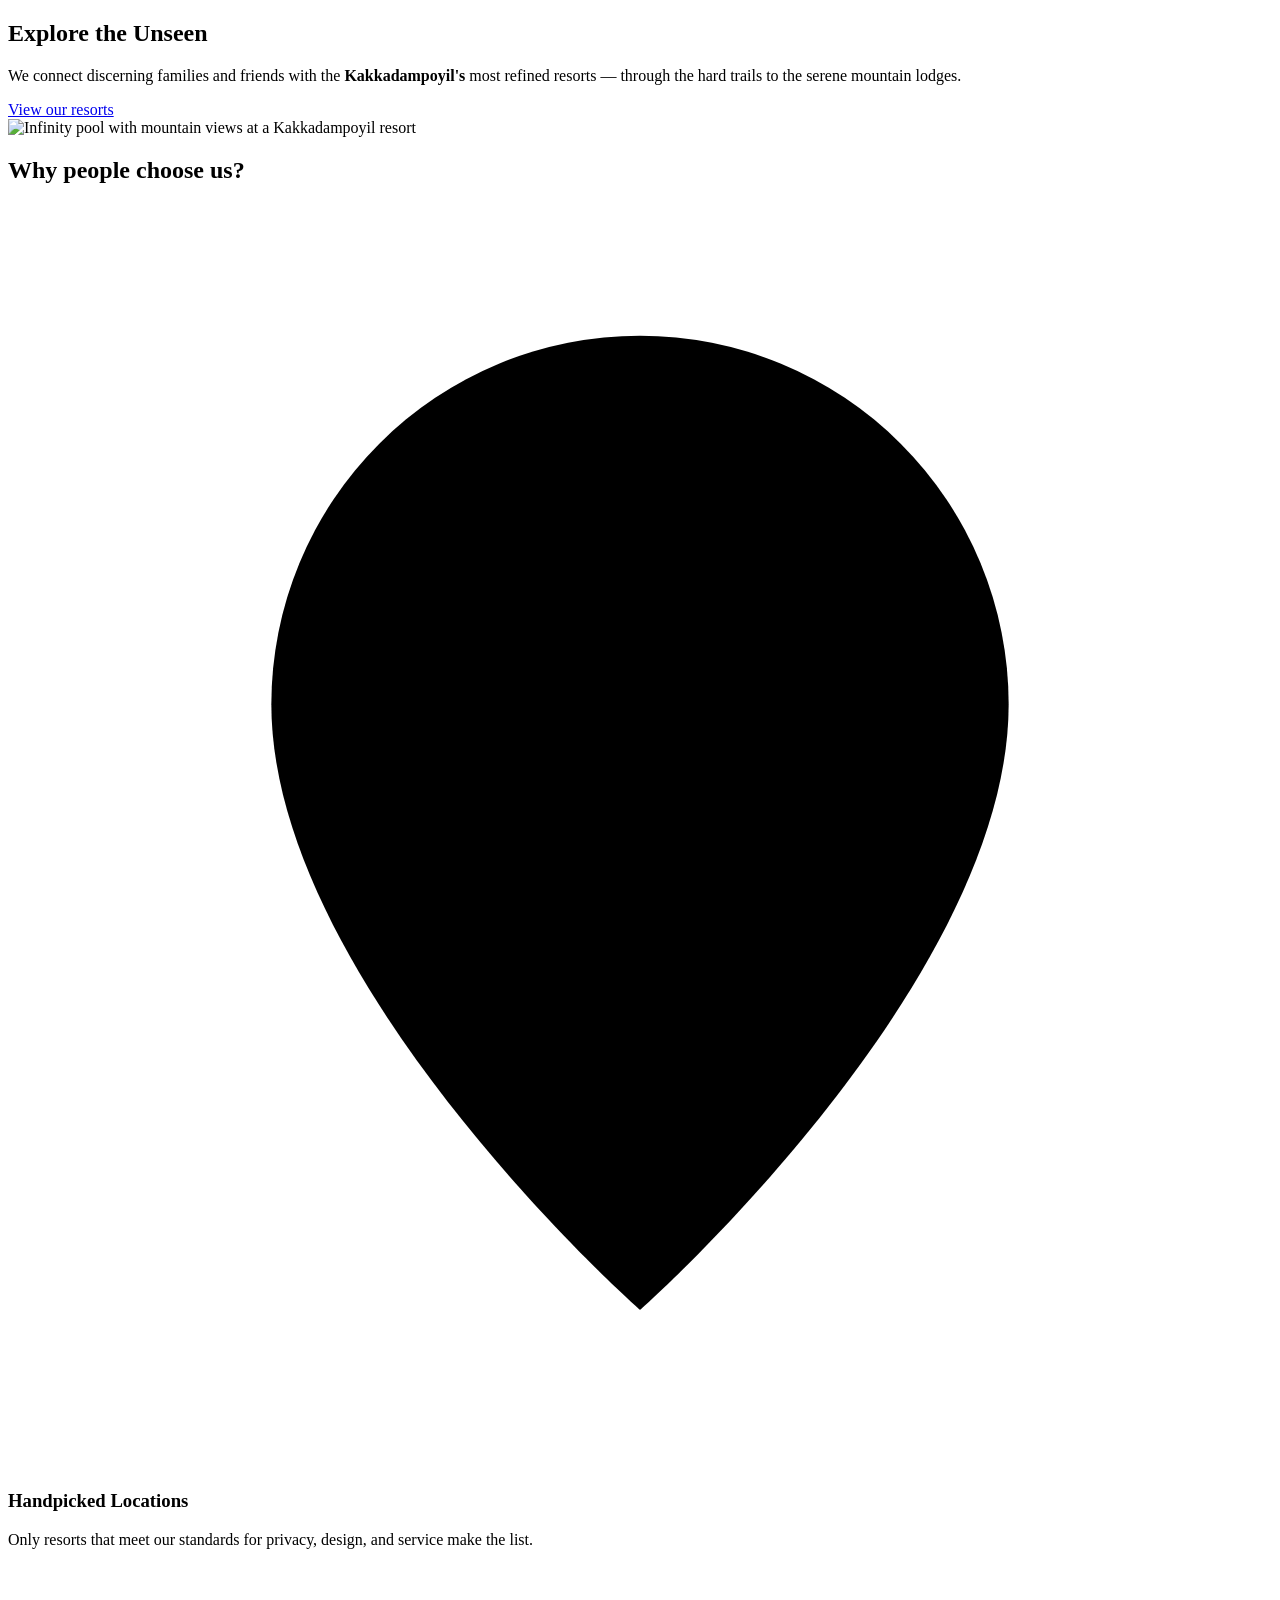
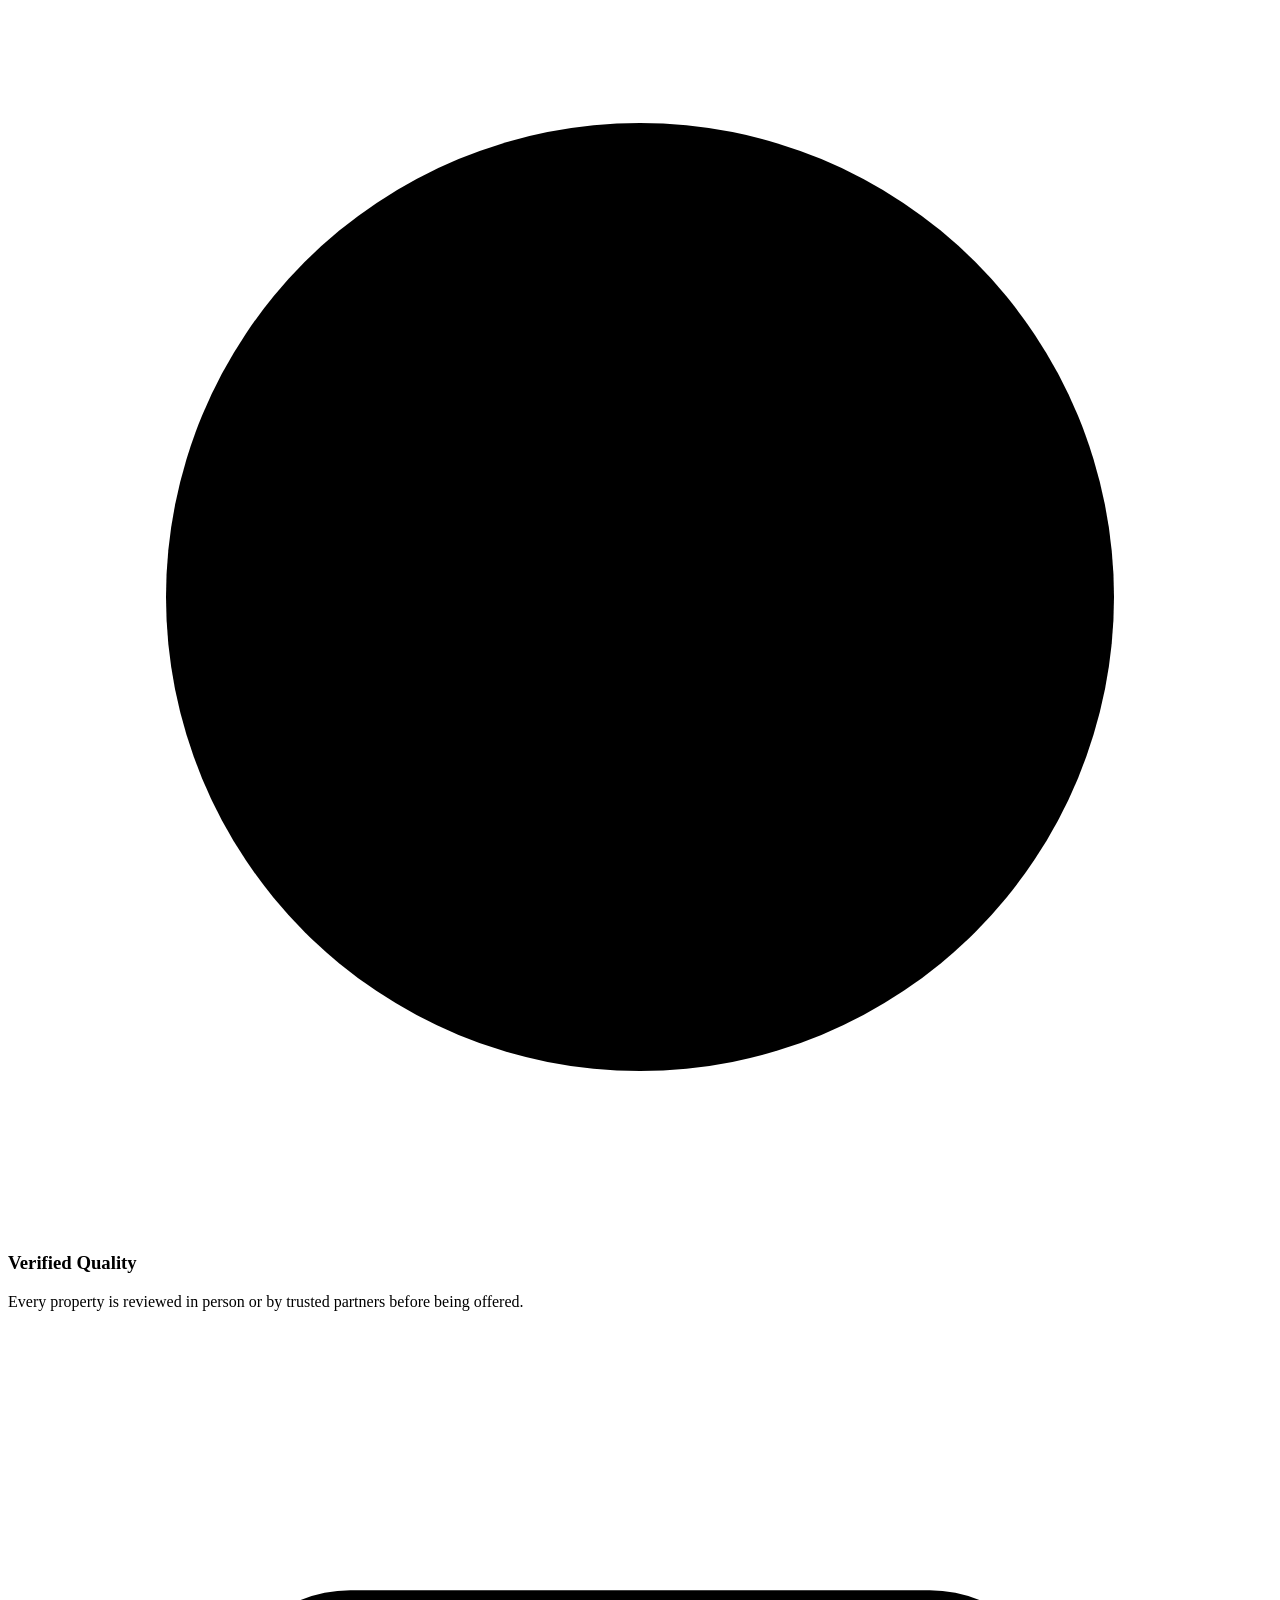
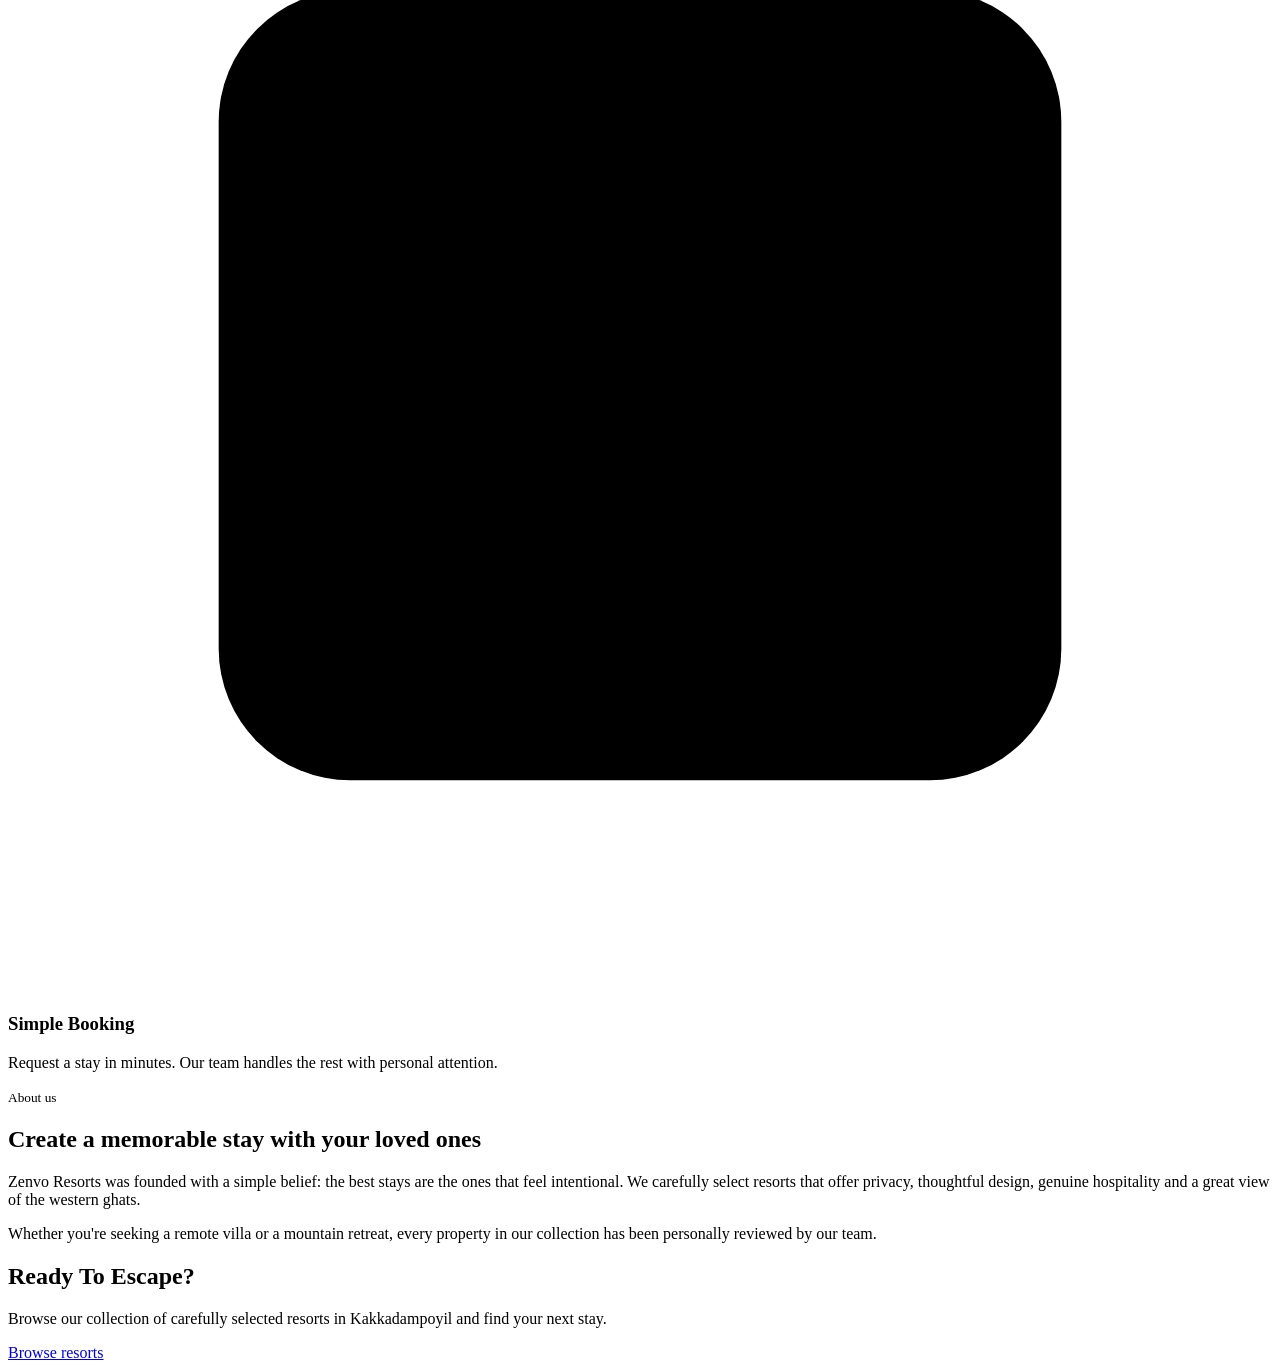
==== index.html @ cc033fbc "Add initial index.html for Zenvo Resorts website This HTML file serves as the main structure for the" ====
<!DOCTYPE html>
<html lang="en">
<head>
  <meta charset="UTF-8">
  <meta name="viewport" content="width=device-width, initial-scale=1">
  <title>Zenvo Resorts | Explore the Unseen in Kakkadampoyil</title>
  <meta name="description" content="Zenvo Resorts connects families and friends with Kakkadampoyil's most refined resorts, from remote villas to serene mountain lodges.">
  <link rel="stylesheet" href="css/base.css">
  <link rel="stylesheet" href="css/home.css">
</head>
<body>

  <div id="site-header"></div>

  <main>
    <!-- Hero -->
    <section class="hero">
      <div class="hero-inner">
        <div class="hero-text">
          <h1>Explore the Unseen</h1>
          <p>We connect discerning families and friends with the <strong>Kakkadampoyil's</strong> most refined resorts — through the hard trails to the serene mountain lodges.</p>
          <a class="btn btn-brown" href="resorts.html">View our resorts</a>
        </div>
        <div class="hero-media">
          <!-- Temporary local photo. Upload the original to Cloudflare as home-hero.jpg and set IMAGE_BASE_URL in js/config.js -->
          <img id="hero-img" src="images/home-hero.jpg" alt="Infinity pool with mountain views at a Kakkadampoyil resort" width="598" height="594">
        </div>
      </div>
    </section>

    <!-- Why people choose us -->
    <section class="why">
      <h2>Why people choose us?</h2>
      <div class="why-grid">
        <div>
          <div class="why-icon"><span><svg viewBox="0 0 24 24" aria-hidden="true"><path d="M12 21s-7-6.2-7-11.5A7 7 0 0 1 19 9.5C19 14.8 12 21 12 21z"/><circle cx="12" cy="9.5" r="2.5"/></svg></span></div>
          <h3>Handpicked Locations</h3>
          <p>Only resorts that meet our standards for privacy, design, and service make the list.</p>
        </div>
        <div>
          <div class="why-icon"><span><svg viewBox="0 0 24 24" aria-hidden="true"><circle cx="12" cy="12" r="9"/><path d="M8 12.5l2.7 2.7L16 9.8"/></svg></span></div>
          <h3>Verified Quality</h3>
          <p>Every property is reviewed in person or by trusted partners before being offered.</p>
        </div>
        <div>
          <div class="why-icon"><span><svg viewBox="0 0 24 24" aria-hidden="true"><rect x="4" y="5" width="16" height="15" rx="2.5"/><path d="M4 10h16M9 3v4M15 3v4"/></svg></span></div>
          <h3>Simple Booking</h3>
          <p>Request a stay in minutes. Our team handles the rest with personal attention.</p>
        </div>
      </div>
    </section>

    <!-- About us -->
    <section class="about" id="about">
      <div class="about-inner">
        <small>About us</small>
        <h2>Create a memorable stay with your loved ones</h2>
        <p>Zenvo Resorts was founded with a simple belief: the best stays are the ones that feel intentional. We carefully select resorts that offer privacy, thoughtful design, genuine hospitality and a great view of the western ghats.</p>
        <p>Whether you're seeking a remote villa or a mountain retreat, every property in our collection has been personally reviewed by our team.</p>
      </div>
    </section>

    <!-- Ready to escape -->
    <section class="escape">
      <h2>Ready To Escape?</h2>
      <p>Browse our collection of carefully selected resorts in Kakkadampoyil and find your next stay.</p>
      <a class="btn btn-light" href="resorts.html">Browse resorts</a>
    </section>
  </main>

  <div id="site-footer"></div>

  <script src="js/config.js"></script>
  <script src="js/navbar.js"></script>
  <script>
    /* Hero image: uses the Cloudflare link when IMAGE_BASE_URL is set, otherwise the local photo stays */
    (function () {
      var img = document.getElementById("hero-img");
      var base = window.ZENVO_CONFIG.IMAGE_BASE_URL;
      if (!base) return;
      img.onerror = function () { img.onerror = null; img.src = "images/home-hero.jpg"; };
      img.src = base + "home-hero.jpg";
    })();
  </script>
</body>
</html>
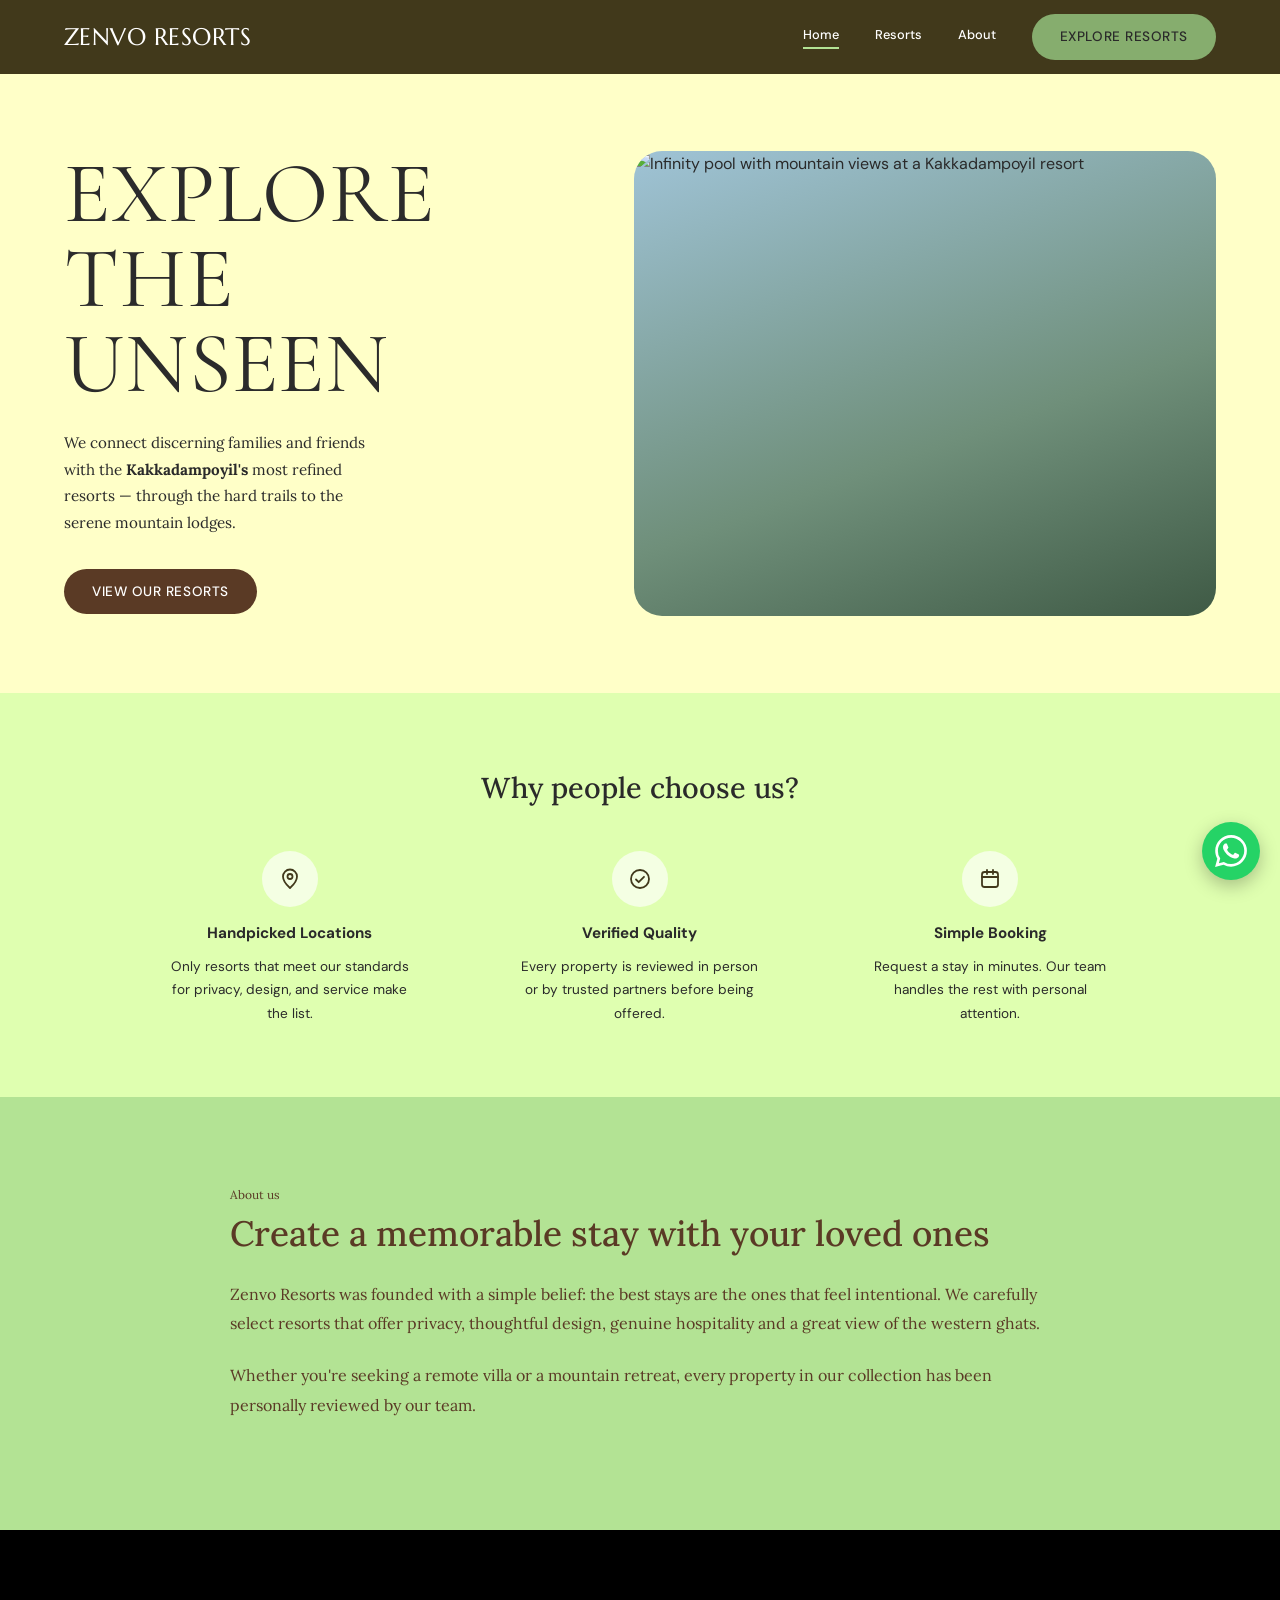
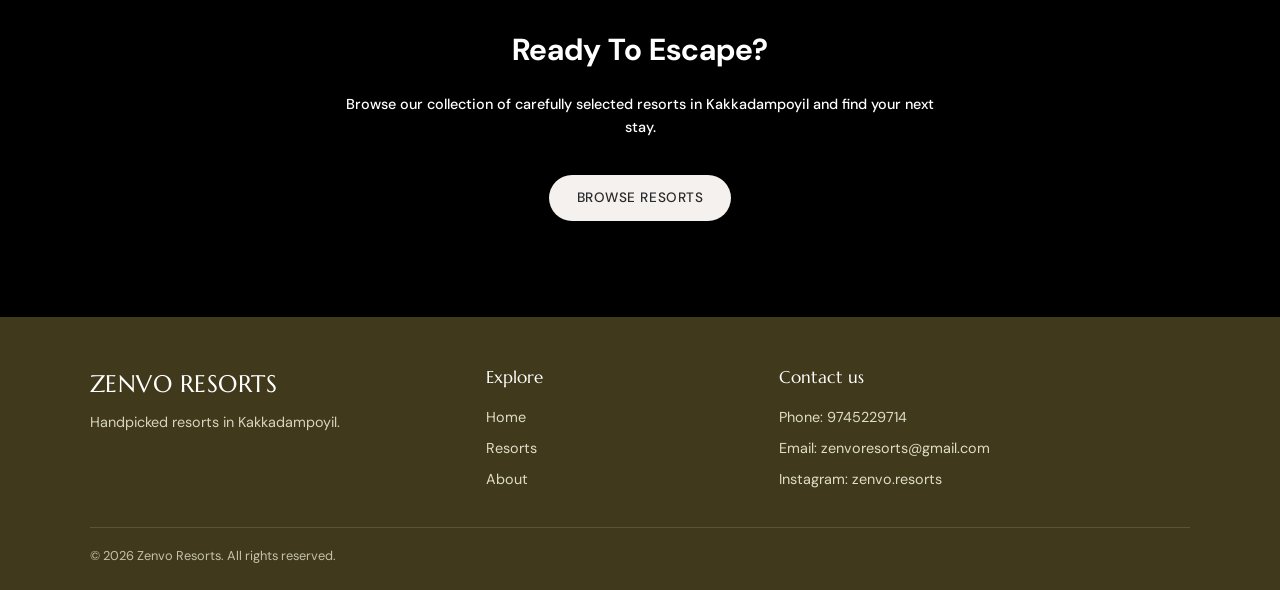
==== commit d67750b9: "Add files via upload" ====
--- a/index.html
+++ b/index.html
@@ -22,8 +22,8 @@
           <a class="btn btn-brown" href="resorts.html">View our resorts</a>
         </div>
         <div class="hero-media">
-          <!-- Temporary local photo. Upload the original to Cloudflare as home-hero.jpg and set IMAGE_BASE_URL in js/config.js -->
-          <img id="hero-img" src="images/home-hero.jpg" alt="Infinity pool with mountain views at a Kakkadampoyil resort" width="598" height="594">
+          <!-- Replace with your Cloudflare image link, or set IMAGE_BASE_URL in js/config.js and use "home-hero.jpg" -->
+          <img id="hero-img" alt="Infinity pool with mountain views at a Kakkadampoyil resort" width="800" height="640" hidden>
         </div>
       </div>
     </section>
@@ -33,17 +33,17 @@
       <h2>Why people choose us?</h2>
       <div class="why-grid">
         <div>
-          <div class="why-icon"><span><svg viewBox="0 0 24 24" aria-hidden="true"><path d="M12 21s-7-6.2-7-11.5A7 7 0 0 1 19 9.5C19 14.8 12 21 12 21z"/><circle cx="12" cy="9.5" r="2.5"/></svg></span></div>
+          <div class="why-icon"><svg viewBox="0 0 24 24" aria-hidden="true"><path d="M12 21s-7-6.2-7-11.5A7 7 0 0 1 19 9.5C19 14.8 12 21 12 21z"/><circle cx="12" cy="9.5" r="2.5"/></svg></div>
           <h3>Handpicked Locations</h3>
           <p>Only resorts that meet our standards for privacy, design, and service make the list.</p>
         </div>
         <div>
-          <div class="why-icon"><span><svg viewBox="0 0 24 24" aria-hidden="true"><circle cx="12" cy="12" r="9"/><path d="M8 12.5l2.7 2.7L16 9.8"/></svg></span></div>
+          <div class="why-icon"><svg viewBox="0 0 24 24" aria-hidden="true"><circle cx="12" cy="12" r="9"/><path d="M8 12.5l2.7 2.7L16 9.8"/></svg></div>
           <h3>Verified Quality</h3>
           <p>Every property is reviewed in person or by trusted partners before being offered.</p>
         </div>
         <div>
-          <div class="why-icon"><span><svg viewBox="0 0 24 24" aria-hidden="true"><rect x="4" y="5" width="16" height="15" rx="2.5"/><path d="M4 10h16M9 3v4M15 3v4"/></svg></span></div>
+          <div class="why-icon"><svg viewBox="0 0 24 24" aria-hidden="true"><rect x="4" y="5" width="16" height="15" rx="2.5"/><path d="M4 10h16M9 3v4M15 3v4"/></svg></div>
           <h3>Simple Booking</h3>
           <p>Request a stay in minutes. Our team handles the rest with personal attention.</p>
         </div>
@@ -51,7 +51,7 @@
     </section>
 
     <!-- About us -->
-    <section class="about" id="about">
+    <section class="about">
       <div class="about-inner">
         <small>About us</small>
         <h2>Create a memorable stay with your loved ones</h2>
@@ -73,12 +73,12 @@
   <script src="js/config.js"></script>
   <script src="js/navbar.js"></script>
   <script>
-    /* Hero image: uses the Cloudflare link when IMAGE_BASE_URL is set, otherwise the local photo stays */
+    /* Hero image: uses the Cloudflare link when set, otherwise the gradient stays */
     (function () {
       var img = document.getElementById("hero-img");
       var base = window.ZENVO_CONFIG.IMAGE_BASE_URL;
       if (!base) return;
-      img.onerror = function () { img.onerror = null; img.src = "images/home-hero.jpg"; };
+      img.onload = function () { img.hidden = false; };
       img.src = base + "home-hero.jpg";
     })();
   </script>
--- a/css/base.css
+++ b/css/base.css
@@ -0,0 +1,167 @@
+/* ===== Zenvo Resorts: shared styles (colours, fonts, navbar, footer, buttons) ===== */
+@import url("https://fonts.googleapis.com/css2?family=Cormorant+Garamond:wght@300;400;500&family=DM+Sans:wght@400;500;700&family=Lora:wght@400;500&family=Marcellus&display=swap");
+
+:root {
+  --olive: #41391b;
+  --cream: #ffffc8;
+  --lime: #dfffb0;
+  --sage: #b3e394;
+  --green: #86ad6e;
+  --brown: #5a3a25;
+  --ink: #2a2a2a;
+  --black: #000;
+
+  --font-display: "Cormorant Garamond", Georgia, serif;
+  --font-logo: "Marcellus", Georgia, serif;
+  --font-serif: "Lora", Georgia, serif;
+  --font-ui: "DM Sans", Arial, sans-serif;
+
+  --radius-lg: 28px;
+  --radius-pill: 999px;
+  --page-pad: clamp(20px, 5vw, 72px);
+}
+
+*, *::before, *::after { box-sizing: border-box; }
+html { scroll-behavior: smooth; }
+body {
+  margin: 0;
+  font-family: var(--font-ui);
+  color: var(--ink);
+  background: var(--cream);
+  line-height: 1.6;
+}
+img { max-width: 100%; display: block; }
+a { color: inherit; }
+:focus-visible { outline: 3px solid var(--brown); outline-offset: 3px; }
+
+/* Buttons */
+.btn {
+  display: inline-block;
+  padding: 12px 28px;
+  border-radius: var(--radius-pill);
+  font-family: var(--font-ui);
+  font-size: 0.85rem;
+  font-weight: 500;
+  letter-spacing: 0.04em;
+  text-transform: uppercase;
+  text-decoration: none;
+  border: 0;
+  cursor: pointer;
+  transition: transform 0.2s ease, background-color 0.2s ease;
+}
+.btn:hover { transform: translateY(-2px); }
+.btn-green { background: var(--green); color: var(--ink); }
+.btn-green:hover { background: #97c07d; }
+.btn-brown { background: var(--brown); color: #fff; }
+.btn-brown:hover { background: #6e4930; }
+.btn-light { background: #f4f1ee; color: var(--ink); }
+.btn-light:hover { background: #fff; }
+
+/* Navbar */
+.site-header {
+  position: sticky;
+  top: 0;
+  z-index: 50;
+  display: flex;
+  align-items: center;
+  justify-content: space-between;
+  gap: 24px;
+  padding: 14px var(--page-pad);
+  background: var(--olive);
+  color: #fff;
+}
+.logo {
+  font-family: var(--font-logo);
+  font-size: 1.5rem;
+  letter-spacing: 0.02em;
+  text-decoration: none;
+  color: #fff;
+}
+.site-nav { display: flex; align-items: center; gap: 36px; }
+.site-nav a:not(.btn) {
+  font-size: 0.8rem;
+  font-weight: 500;
+  text-decoration: none;
+  color: #fff;
+  padding-bottom: 2px;
+  border-bottom: 2px solid transparent;
+}
+.site-nav a:not(.btn):hover,
+.site-nav a[aria-current="page"] { border-bottom-color: var(--sage); }
+
+.menu-toggle {
+  display: none;
+  width: 44px; height: 44px;
+  background: none; border: 0; cursor: pointer;
+  flex-direction: column; justify-content: center; align-items: center; gap: 5px;
+}
+.menu-toggle span { width: 24px; height: 2px; background: #fff; }
+
+@media (max-width: 760px) {
+  .menu-toggle { display: flex; }
+  .site-nav {
+    display: none;
+    position: absolute;
+    top: 100%; left: 0; right: 0;
+    flex-direction: column;
+    align-items: flex-start;
+    gap: 18px;
+    padding: 20px var(--page-pad) 26px;
+    background: var(--olive);
+    border-top: 1px solid rgba(255, 255, 255, 0.15);
+  }
+  .site-nav.is-open { display: flex; }
+  .logo { font-size: 1.3rem; }
+}
+
+/* Footer */
+.site-footer {
+  background: var(--olive);
+  color: #f1efdc;
+  padding: 48px var(--page-pad) 24px;
+}
+.footer-inner {
+  display: grid;
+  grid-template-columns: 1.4fr 1fr 1.6fr;
+  gap: 36px;
+  max-width: 1100px;
+  margin: 0 auto;
+}
+.footer-brand p { margin: 8px 0 0; font-size: 0.9rem; opacity: 0.85; }
+.footer-links { display: flex; flex-direction: column; gap: 8px; }
+.footer-links h3 { margin: 0 0 6px; font-family: var(--font-logo); font-weight: 400; font-size: 1.05rem; color: #fff; }
+.footer-links a { font-size: 0.9rem; text-decoration: none; opacity: 0.9; overflow-wrap: anywhere; }
+.footer-links a:hover { opacity: 1; text-decoration: underline; }
+.footer-copy {
+  max-width: 1100px;
+  margin: 36px auto 0;
+  padding-top: 18px;
+  border-top: 1px solid rgba(255, 255, 255, 0.18);
+  font-size: 0.8rem;
+  opacity: 0.75;
+}
+@media (max-width: 760px) {
+  .footer-inner { grid-template-columns: 1fr; gap: 28px; }
+}
+
+/* Floating WhatsApp button (remove by setting SHOW_WHATSAPP_BUTTON to false in js/config.js) */
+.wa-float {
+  position: fixed;
+  right: 20px;
+  bottom: 20px;
+  z-index: 60;
+  width: 58px; height: 58px;
+  display: grid; place-items: center;
+  border-radius: 50%;
+  background: #25d366;
+  color: #fff;
+  box-shadow: 0 6px 18px rgba(0, 0, 0, 0.25);
+  transition: transform 0.2s ease;
+}
+.wa-float:hover { transform: scale(1.08); }
+.wa-float svg { width: 32px; height: 32px; }
+
+@media (prefers-reduced-motion: reduce) {
+  html { scroll-behavior: auto; }
+  .btn, .wa-float { transition: none; }
+}
--- a/css/home.css
+++ b/css/home.css
@@ -0,0 +1,94 @@
+/* ===== Home page ===== */
+
+/* Hero */
+.hero {
+  background: var(--cream);
+  padding: clamp(36px, 6vw, 80px) var(--page-pad);
+}
+.hero-inner {
+  display: grid;
+  grid-template-columns: 1fr 1.15fr;
+  align-items: center;
+  gap: clamp(28px, 5vw, 72px);
+  max-width: 1200px;
+  margin: 0 auto;
+}
+.hero h1 {
+  margin: 0 0 24px;
+  font-family: var(--font-display);
+  font-weight: 400;
+  font-size: clamp(3rem, 7vw, 5.4rem);
+  line-height: 0.98;
+  letter-spacing: 0.01em;
+  text-transform: uppercase;
+  color: #2b2b2b;
+}
+.hero p {
+  max-width: 34ch;
+  margin: 0 0 32px;
+  font-family: var(--font-serif);
+  font-size: 0.95rem;
+  line-height: 1.75;
+}
+.hero-media {
+  aspect-ratio: 4 / 3.2;
+  border-radius: var(--radius-lg);
+  overflow: hidden;
+  background: linear-gradient(160deg, #9fc3d6 0%, #6f8f7a 60%, #3f5a45 100%); /* shows until the image link is added */
+}
+.hero-media img { width: 100%; height: 100%; object-fit: cover; }
+
+/* Why people choose us */
+.why {
+  background: var(--lime);
+  padding: clamp(40px, 6vw, 72px) var(--page-pad);
+  text-align: center;
+}
+.why h2 {
+  margin: 0 0 40px;
+  font-family: var(--font-serif);
+  font-weight: 500;
+  font-size: clamp(1.4rem, 2.5vw, 1.8rem);
+}
+.why-grid {
+  display: grid;
+  grid-template-columns: repeat(3, 1fr);
+  gap: clamp(24px, 4vw, 56px);
+  max-width: 1000px;
+  margin: 0 auto;
+}
+.why-icon {
+  width: 56px; height: 56px;
+  margin: 0 auto 14px;
+  display: grid; place-items: center;
+  border-radius: 50%;
+  background: #f4ffe3;
+  color: var(--olive);
+}
+.why-icon svg { width: 24px; height: 24px; fill: none; stroke: currentColor; stroke-width: 1.8; stroke-linecap: round; stroke-linejoin: round; }
+.why h3 { margin: 0 0 10px; font-size: 0.95rem; font-weight: 700; }
+.why p { margin: 0 auto; max-width: 28ch; font-size: 0.85rem; line-height: 1.7; }
+
+/* About us */
+.about { background: var(--sage); padding: clamp(44px, 7vw, 88px) var(--page-pad); }
+.about-inner { max-width: 820px; margin: 0 auto; font-family: var(--font-serif); color: var(--brown); }
+.about small { display: block; margin-bottom: 8px; font-size: 0.75rem; }
+.about h2 { margin: 0 0 24px; font-weight: 500; font-size: clamp(1.6rem, 3.2vw, 2.2rem); line-height: 1.25; }
+.about p { margin: 0 0 22px; font-size: 1rem; line-height: 1.85; }
+
+/* Ready to escape */
+.escape {
+  background: var(--black);
+  color: #fff;
+  text-align: center;
+  padding: clamp(48px, 8vw, 96px) var(--page-pad);
+}
+.escape h2 { margin: 0 0 18px; font-size: clamp(1.4rem, 3vw, 1.9rem); font-weight: 700; }
+.escape p { max-width: 60ch; margin: 0 auto 36px; font-size: 0.9rem; font-weight: 500; }
+
+/* Phones */
+@media (max-width: 820px) {
+  .hero-inner { grid-template-columns: 1fr; }
+  .hero-media { order: -1; aspect-ratio: 4 / 3; }
+  .why-grid { grid-template-columns: 1fr; gap: 36px; }
+}
